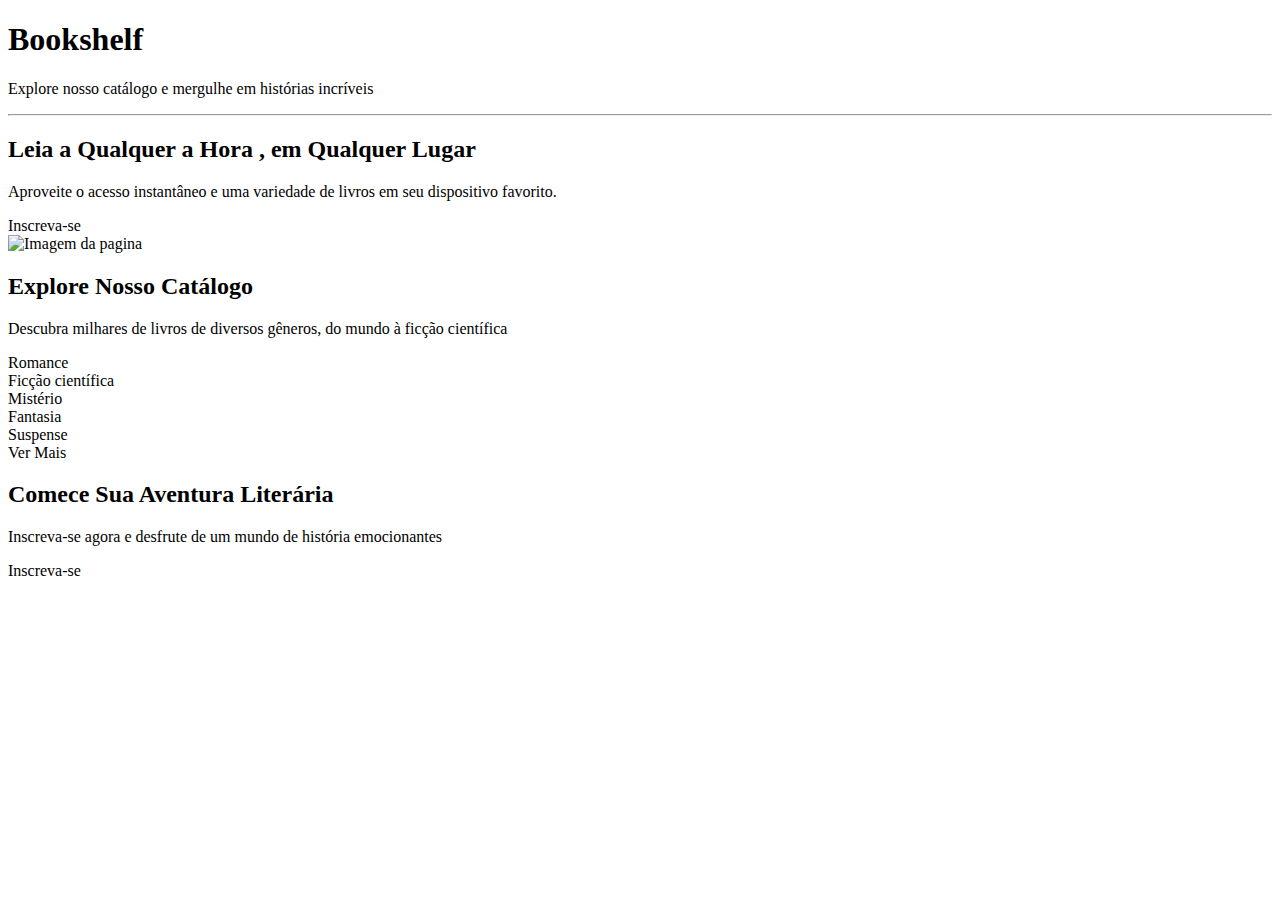
==== box/box.html @ 0e626a0b "criando uma pagina" ====
<!DOCTYPE html>
<html lang="pt-br">
<head>
    <meta charset="UTF-8">
    <meta name="viewport" content="width=device-width, initial-scale=1.0">
    <title>Document</title>
    <link rel="stylesheet" href="style.css">
</head>
<body>
    <header>
        <h1>Bookshelf</h1>
        <p>Explore nosso catálogo e mergulhe em histórias incríveis</p>
    </header>

    <hr>

    <main>
        <section>
            <h2>Leia a Qualquer a Hora , em Qualquer Lugar </h2>
            <p>Aproveite o acesso instantâneo e uma variedade de livros em seu dispositivo favorito.</p>
        </section>

        <div class="black">Inscreva-se</div>

        <img src="https://cdn.areademembros.com/files/instancia_1851/editor/Qvf96xBRVbNH1sNAuVuCh55z6vd0dtCROHO8tEVM.svg" alt="Imagem da pagina">

        <section>
            <h2>Explore Nosso Catálogo</h2>
            <p>Descubra milhares de livros de diversos gêneros, do mundo à ficção científica</p>

            <div class="ins">Romance</div>
            <div class="ins">Ficção científica</div>
            <div class="ins">Mistério</div>
            <div class="ins">Fantasia</div>
            <div class="ins">Suspense</div>
            <div class="black">Ver Mais</div>
        </section>

        <section>
            <h2>Comece Sua Aventura Literária</h2>
            <p>Inscreva-se agora e desfrute de um mundo de história emocionantes</p>

            <div class="black">Inscreva-se</div>
        </section>
    </main>
</body>
</html>
---- box/style.css ----
@charset "UTF-8";
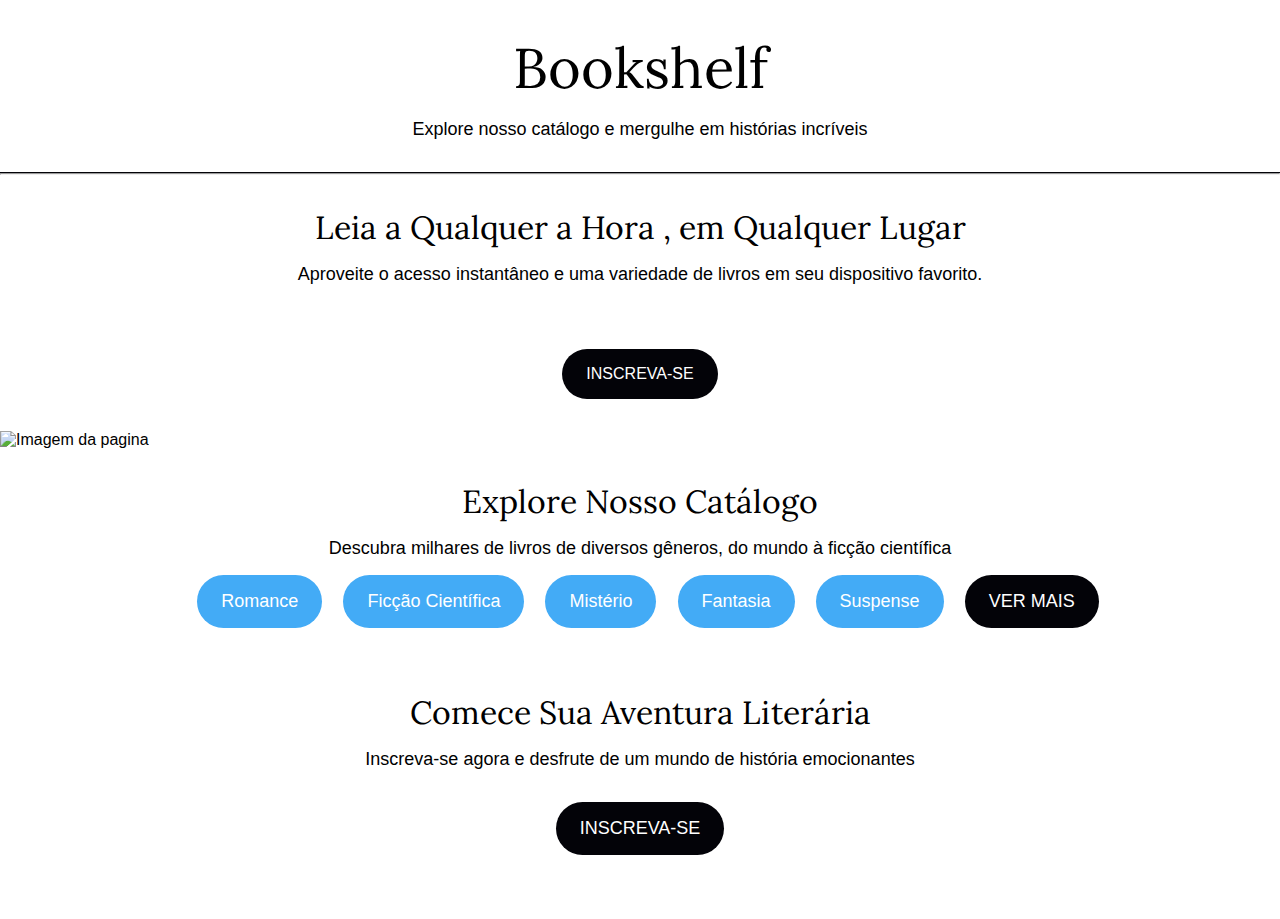
==== commit 5a5c81e0: "um mini site" ====
--- a/box/box.html
+++ b/box/box.html
@@ -5,6 +5,9 @@
     <meta name="viewport" content="width=device-width, initial-scale=1.0">
     <title>Document</title>
     <link rel="stylesheet" href="style.css">
+    <link rel="preconnect" href="https://fonts.googleapis.com">
+    <link rel="preconnect" href="https://fonts.gstatic.com" crossorigin>
+    <link href="https://fonts.googleapis.com/css2?family=Fira+Sans:wght@400;700&family=Lora:wght@400&display=swap" rel="stylesheet">
 </head>
 <body>
     <header>
@@ -14,33 +17,38 @@
 
     <hr>
 
+
     <main>
-        <section>
+        <section class="feature">
             <h2>Leia a Qualquer a Hora , em Qualquer Lugar </h2>
             <p>Aproveite o acesso instantâneo e uma variedade de livros em seu dispositivo favorito.</p>
         </section>
 
-        <div class="black">Inscreva-se</div>
+        <a href="#" class="cta-button">Inscreva-se</a>
 
         <img src="https://cdn.areademembros.com/files/instancia_1851/editor/Qvf96xBRVbNH1sNAuVuCh55z6vd0dtCROHO8tEVM.svg" alt="Imagem da pagina">
 
-        <section>
+        <section class="catalog">
             <h2>Explore Nosso Catálogo</h2>
             <p>Descubra milhares de livros de diversos gêneros, do mundo à ficção científica</p>
 
-            <div class="ins">Romance</div>
-            <div class="ins">Ficção científica</div>
-            <div class="ins">Mistério</div>
-            <div class="ins">Fantasia</div>
-            <div class="ins">Suspense</div>
-            <div class="black">Ver Mais</div>
+            <ul class="genres">
+                <li>
+                    <li class="genre"><a href="#">Romance</a></li>
+                    <li class="genre"><a href="#">Ficção Científica</a></li>
+                    <li class="genre"><a href="#">Mistério</a></li>
+                    <li class="genre"><a href="#">Fantasia</a></li>
+                    <li class="genre"><a href="#">Suspense</a></li>
+                    <li class="see-more"><a href="#">Ver Mais</a></li>
+                </li>
+            </ul>
         </section>
 
-        <section>
+        <section class="cta">
             <h2>Comece Sua Aventura Literária</h2>
             <p>Inscreva-se agora e desfrute de um mundo de história emocionantes</p>
 
-            <div class="black">Inscreva-se</div>
+            <a href="#" class="cta-button">Inscreva-se</a>
         </section>
     </main>
 </body>
--- a/box/style.css
+++ b/box/style.css
@@ -1,2 +1,72 @@
 @charset "UTF-8";
 
+* {
+    font-family: "fire Sans", Arial, Helvetica, sans-serif;
+    margin: 0;
+    padding: 0;
+}
+
+header {
+    border-bottom: 1px solid #030308;
+    font-size: 1.125rem;
+    padding: 2rem 0;
+    text-align: center;
+}
+
+h1, h2 {
+    font-family: "Lora", serif;
+    font-weight: 400;
+}
+
+h1 {
+    font-size: 3.5rem;
+    margin-bottom: 1rem;
+}
+
+h2 {
+    font-size: 2rem;
+    margin-bottom: 1rem;
+}
+
+.feature, .catalog, .cta {
+    font-size: 1.125rem;
+    padding: 2rem;
+    text-align: center;
+}
+
+.cta-button {
+    background-color: #030308;
+    border-radius: 9999px;
+    color: #fff;
+    display: block;
+    margin: 2rem auto;
+    padding: 1rem 1.5rem;
+    width: fit-content;
+    text-decoration: none;
+    text-transform: uppercase;
+}
+
+.genres > li {
+    display: inline-block;
+    margin-top: 2rem;
+}
+
+.genres > li + li {
+    margin-left: 1rem;
+    margin-top: 1rem;
+}
+
+.genre > a,
+.see-more > a {
+    background-color: #43abf6;
+    border-radius: 9999px;
+    color: #fff;
+    display: inline-block;
+    padding: 1rem 1.5rem;
+    text-decoration: none;
+}
+
+.see-more > a {
+    background-color: #030308;
+    text-transform: uppercase;
+}
